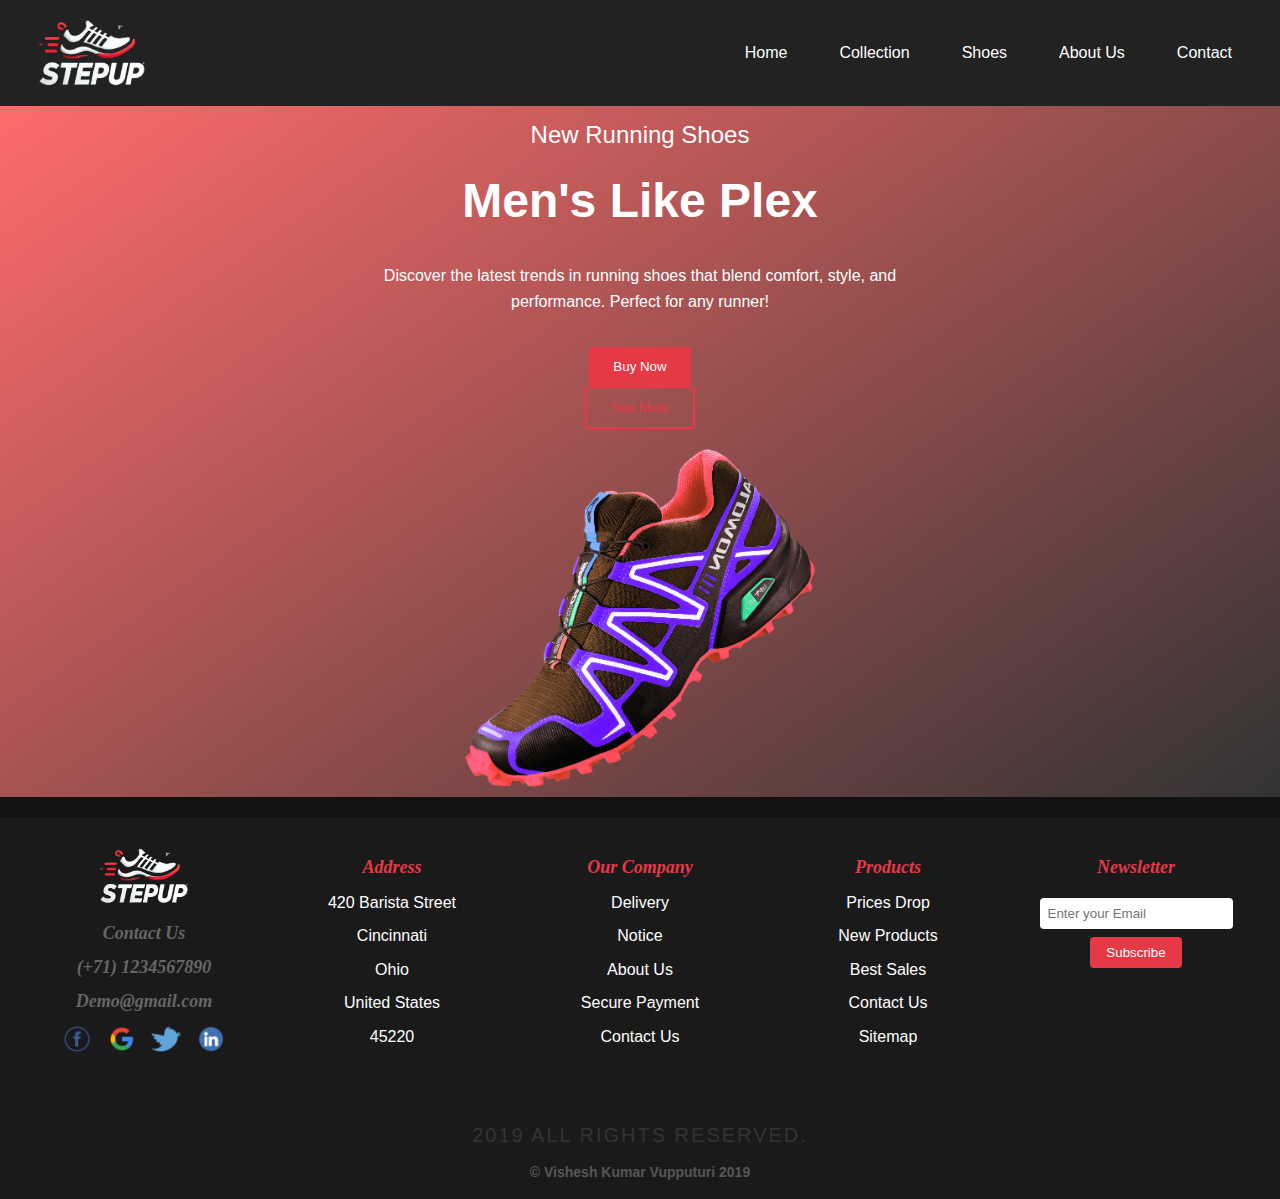
==== index.html @ d26ba216 "Initial commit" ====
<!DOCTYPE html>
<html lang="en">
<head>
    <meta charset="UTF-8">
    <meta http-equiv="X-UA-Compatible" content="IE=edge">
    <meta name="viewport" content="width=device-width, initial-scale=1.0">
    <title>Step Up | Dynamic E-commerce Design for Trendy Footwear</title>
    <link rel="stylesheet" href="css.css">
    <link href="https://fonts.googleapis.com/css2?family=Montserrat:wght@300;500;700&display=swap" rel="stylesheet">
</head>
<body>
    <div class="navbar">
        <img src="images/logo.png" alt="Logo" class="logo">
        <ul>
            <li><a href="index.html">Home</a></li>
            <li><a href="collection.html">Collection</a></li>
            <li><a href="shoes.html">Shoes</a></li>
            <li><a href="aboutus.html">About Us</a></li>
            <li><a href="contact.html">Contact</a></li>
        </ul>
    </div>
    <div class="header">
        <h2>New Running Shoes</h2>
        <h1>Men's Like Plex</h1>
        <p>Discover the latest trends in running shoes that blend comfort, style, and performance. Perfect for any runner!</p>
        <button type="button" class="bt1" onclick="window.location.href='shoes.html';">Buy Now</button>
        <button type="button" class="bt2" onclick="window.location.href='shoes.html';">See More</button>
        <img src="images/running-shoes.png" alt="Running Shoes" class="sidepic">
    </div>

    <!-- Your other content goes here -->

    <div class="footer">
        <div>
            <img class="footer-logo" src="images/logo.png" alt="Footer Logo">
            <h2 class="footer-heading"><p>Contact Us</p></h2>
            <h3 class="footer-heading">(+71) 1234567890</h3>
            <h3 class="footer-heading">Demo@gmail.com</h3>
            <div class="social-icons">
                <img src="images/fb-icon.png" alt="Facebook">
                <img src="images/google-icon.png" alt="Google">
                <img src="images/twitter-icon.png" alt="Twitter">
                <img src="images/in-icon.png" alt="LinkedIn">
            </div>
        </div>
        <div>
            <h4>Address</h4>
            <div class="footer-links">
                <ul>
                    <li>420 Barista Street</li>
                    <li>Cincinnati</li>
                    <li>Ohio</li>
                    <li>United States</li>
                    <li>45220</li>
                </ul>
            </div> 
        </div>
        <div>
            <h4>Our Company</h4>
            <div class="footer-links">
                <ul>
                    <li>Delivery</li>
                    <li>Notice</li>
                    <li>About Us</li>
                    <li>Secure Payment</li>
                    <li>Contact  Us</li>
                </ul>
            </div> 
        </div>
        <div>
            <h5>Products</h5>
            <div class="footer-links">
                <ul>
                    <li>Prices Drop</li>
                    <li>New Products</li>
                    <li>Best Sales</li>
                    <li>Contact Us</li>
                    <li>Sitemap</li>
                </ul>
            </div>   
        </div>
        <div>
            <h6>Newsletter</h6>
            <input type="email" name="email" placeholder="Enter your Email">
            <button class="sub">Subscribe</button>
        </div>
    </div>
    <div class="Copyrights">
        <h1 class="copyright-title">2019 All Rights Reserved.</h1>
        <h2 class="copyright">© Vishesh Kumar Vupputuri 2019</h2>
    </div>
    <script src="scripts.js"></script>
</body>
</html>
---- css.css ----
* {
    margin: 0;
    padding: 0;
    box-sizing: border-box;
}

body {
    margin: 0;
    font-family: 'Montserrat', sans-serif;
    background-color: #1A1A1A;
    color: #fff;
}
.navbar {
    display: flex;
    justify-content: space-between;
    align-items: center;
    padding: 1rem 2rem;
    background-color: #222;
    position: sticky;
    top: 0;
    z-index: 1000;
}
.navbar .logo {
    width: 120px;
}
.navbar ul {
    list-style: none;
    display: flex;
    gap: 20px;
}
.navbar ul li a {
    color: #fff;
    text-decoration: none;
    padding: 8px 16px;
    border-radius: 4px;
    transition: background-color 0.3s;
}
.navbar ul li a:hover {
    background-color: #e63946;
}
.header {
    display: flex;
    flex-direction: column;
    align-items: center;
    text-align: center;
    padding: 5rem 2rem;
    background: linear-gradient(145deg, #FF6B6B, #333);
}
.header h2 {
    color: #ffffff;
    margin: 0;
    font-weight: 300;
}
.header h1 {
    font-size: 3rem;
    margin: 0.5rem 0;
}
.header p {
    max-width: 600px;
    margin: 1rem 0 2rem;
}
.header .bt1, .header .bt2 {
    padding: 12px 24px;
    border: none;
    border-radius: 4px;
    margin: 0 10px;
    cursor: pointer;
    transition: background-color 0.3s;
}
.header .bt1 {
    background-color: #E63946;
    color: #fff;
}
.header .bt2 {
    background-color: transparent;
    color: #E63946;
    border: 2px solid #E63946;
}
.header .bt1:hover, .header .bt2:hover {
    background-color: #333;
    color: #fff;
}
.header .sidepic {
    width: 350px;
    margin-top: 20px;
}
.footer {
    background-color: #222;
    padding: 2rem 1rem;
    display: flex;
    justify-content: space-between;
    flex-wrap: wrap;
    text-align: center;
}

.footer div {
    margin: 0.5rem;
    flex: 1;
}
.footer-logo {
    width: 100px; /* Adjust the width as needed */
    height: auto; /* Maintains aspect ratio */
}

/* Style for the H2,H3 elements */
.footer-heading {
    font-family: 'Georgia', serif; /* Replace with your desired font family */
    font-size: 18px; /* Adjust the size as needed */
    color: #666; /* Change the color as desired */
    margin: 5px 0; /* Adds some margin for spacing */
    font-style: italic; /* Makes the font italic */
}

.footer h4, .footer h5, .footer h6 {
    font-family: 'Georgia', serif; /* Replace with your desired font family */
    font-size: 18px; /* Adjust the size as needed */
    font-style: italic; /* Makes the font italic */
    color: #E63946;
    margin: 0.5rem 0;
}
.footer-links ul {
    list-style-type: none; /* Removes bullet points */
    padding: 0; /* Removes default padding */
    margin: 0; /* Removes default margin */
}

.footer-links li {
    font-family: 'Arial', sans-serif; /* Replace with desired font */
    font-size: 16px; /* Adjust size as needed */
    margin-bottom: 8px; /* Adds space between list items */
    color: #fff; /* Change text color as desired */
    cursor: pointer; /* Adds pointer cursor on hover */
    transition: color 0.3s; /* Smooth transition for hover effect */
}

.footer-links li:hover {
    color: #007BFF; /* Change color on hover */
}

.footer input[type="email"] {
    padding: 8px;
    border: none;
    border-radius: 4px;
    margin: 0.5rem 0;
}

.footer button.sub {
    padding: 8px 16px;
    background-color: #E63946;
    color: #fff;
    border: none;
    border-radius: 4px;
    cursor: pointer;
    transition: background-color 0.3s;
}

.footer button.sub:hover {
    background-color: #333;
}

.footer .social-icons img {
    width: 30px;
    margin: 0 5px;
}

.Copyrights {
    text-align: center;
    padding: 1rem 0;
    background-color: #1A1A1A;
}

.copyright-title {
    font-family: 'Verdana', sans-serif;
    font-size: 20px;
    color: #333;
    text-align: center;
    font-weight: normal;
    margin: 0; /* Removes all default margin */
    padding: 5px 0; /* Adds a small amount of vertical padding */
    text-transform: uppercase;
    letter-spacing: 2px;
}

.copyright {
    font-family: 'Arial', sans-serif;
    font-size: 14px;
    color: #666;
    text-align: center;
    margin: 5px 0 0 0; /* Reduces the top margin to 5px and removes bottom margin */
    opacity: 0.8;
}

/* Collection */
/* Resetting default browser styles */
* {
    margin: 0;
    padding: 0;
    box-sizing: border-box;
}

/* Base Styles */
body {
    font-family: 'Arial', sans-serif;
    background-color: #121212;
    color: #fff;
    line-height: 1.6;
}

.header {
    background-color: #1a1a1a;
    padding: 10px;
}

.navbar {
    display: flex;
    justify-content: space-between;
    align-items: center;
}

.nav-menu {
    list-style: none;
    display: flex;
    gap: 20px;
}

.nav-menu a {
    color: #fff;
    text-decoration: none;
    font-weight: bold;
}

.collection-section {
    text-align: center;
    padding: 20px;
}

.collection-grid {
    display: grid;
    grid-template-columns: repeat(auto-fit, minmax(200px, 1fr));
    gap: 20px;
    padding: 20px;
}

.collection-item {
    background-color: #1a1a1a;
    padding: 20px;
    border-radius: 10px;
    transition: transform 0.3s;
}

.collection-item img {
    max-width: 100%;
    border-radius: 10px;
}

.collection-item h2 {
    margin-top: 10px;
}

.collection-item a {
    color: #e50914;
    text-decoration: none;
}

.collection-item:hover {
    transform: scale(1.05);
}

.footer {
    background-color: #1a1a1a;
    padding: 20px;
    text-align: center;
    margin-top: 20px;
}

.footer-content {
    display: flex;
    flex-wrap: wrap;
    justify-content: space-around;
    gap: 20px;
}

.footer-section h3 {
    color: #e50914;
    margin-bottom: 10px;
}

.footer-section ul {
    list-style: none;
    padding: 0;
}

.footer-section ul li a {
    color: #fff;
    text-decoration: none;
    display: block;
    margin-bottom: 5px;
}

.footer-section .newsletter input {
    padding: 10px;
    margin-right: 5px;
}

.footer-section .newsletter button {
    padding: 10px;
    background-color: #e50914;
    border: none;
    color: #fff;
    cursor: pointer;
    transition: background-color 0.3s;
}

.footer-section .newsletter button:hover {
    background-color: #d40813;
}

/*Shoes*/
/* Resetting default browser styles */
* {
    margin: 0;
    padding: 0;
    box-sizing: border-box;
}

/* Base Styles */
body {
    font-family: 'Arial', sans-serif;
    background-color: #121212;
    color: #fff;
    line-height: 1.6;
}

.header {
    background-color: #1a1a1a;
    padding: 10px;
}

.navbar {
    display: flex;
    justify-content: space-between;
    align-items: center;
}

.nav-menu {
    list-style: none;
    display: flex;
    gap: 20px;
}

.nav-menu a {
    color: #fff;
    text-decoration: none;
    font-weight: bold;
}

.shoes-section {
    text-align: center;
    padding: 20px;
}

.filter-section {
    display: flex;
    justify-content: center;
    gap: 10px;
    margin: 20px 0;
}

.filter-btn {
    padding: 10px 20px;
    border: none;
    background-color: #e50914;
    color: #fff;
    cursor: pointer;
    transition: background-color 0.3s;
}

.filter-btn:hover {
    background-color: #d40813;
}

.shoes-grid {
    display: grid;
    grid-template-columns: repeat(auto-fit, minmax(200px, 1fr));
    gap: 20px;
    padding: 20px;
}

.shoe-item {
    background-color: #1a1a1a;
    padding: 20px;
    border-radius: 10px;
    transition: transform 0.3s;
}

.shoe-item img {
    max-width: 100%;
    border-radius: 10px;
}

.shoe-item h2 {
    margin-top: 10px;
}

.shoe-item p {
    color: #e50914;
}

.shoe-item:hover {
    transform: scale(1.05);
}

.footer {
    background-color: #1a1a1a;
    padding: 20px;
    text-align: center;
    margin-top: 20px;
}

/*About Us*/
/* Resetting default browser styles */
* {
    margin: 0;
    padding: 0;
    box-sizing: border-box;
}

/* Base Styles */
body {
    font-family: 'Arial', sans-serif;
    background-color: #121212;
    color: #fff;
    line-height: 1.6;
}

.header {
    background-color: #1a1a1a;
    padding: 10px;
}

.navigation {
    display: flex;
    justify-content: space-between;
    align-items: center;
}

.navigation-menu {
    list-style: none;
    display: flex;
    gap: 20px;
}

.navigation-menu a {
    color: #fff;
    text-decoration: none;
    font-weight: bold;
}

.about-us {
    padding: 20px;
    text-align: center;
}

.container {
    max-width: 1200px;
    margin: 0 auto;
}

.about-company {
    margin-bottom: 30px;
}

.company-highlights {
    display: grid;
    grid-template-columns: repeat(auto-fit, minmax(200px, 1fr));
    gap: 20px;
    margin-top: 20px;
}

.highlight {
    background-color: #1a1a1a;
    padding: 20px;
    border-radius: 10px;
    transition: transform 0.3s;
    text-align: center;
}

.highlight img {
    max-width: 100%;
    border-radius: 10px;
    margin-bottom: 10px;
}

.highlight:hover {
    transform: scale(1.05);
}

.customer-testimonials {
    margin-top: 30px;
    padding: 20px;
    background-color: #1a1a1a;
    border-radius: 10px;
}

.testimonial {
    margin-bottom: 20px;
}

.testimonial p {
    font-style: italic;
}

.testimonial h4 {
    margin-top: 10px;
    color: #e50914;
}

.footer {
    background-color: #1a1a1a;
    padding: 20px;
    text-align: center;
    margin-top: 20px;
}

/*Contact Us*/
/* Container for both columns */
.contact-container {
    display: flex; /* Use Flexbox to create two equal parts */
    justify-content: space-between;
    align-items: flex-start; /* Aligns both columns to the top */
    padding: 20px;
}

/* Left column styles (Contact Form) */
.left-column {
    width: 50%; /* Take up half of the container */
    padding: 20px;
    box-sizing: border-box; /* Ensures padding does not affect width */
    position: relative; /* Allows positioning of the heading */
}

/* Styling the Contact Us heading */
.heading-title {
    font-family: 'Arial Black', sans-serif; /* Stylish font */
    font-size: 28px; /* Larger font size */
    color: #fff; /* Dark color for contrast */
    text-align: center; /* Center the heading */
    margin-bottom: 20px; /* Space below heading */
    margin-top: 0; /* Remove top margin for consistent alignment */
}

/* Left column form styles */
.left-column form {
    display: flex;
    flex-direction: column; /* Stack the form elements vertically */
    margin-top: 30px; /* Adds extra space between the heading and form */
}

.left-column input,
.left-column textarea {
    margin-bottom: 15px; /* Adds space between input fields */
    padding: 10px;
    font-size: 16px;
    border: 1px solid #ccc;
    border-radius: 4px;
}

.left-column button {
    padding: 10px;
    font-size: 16px;
    background-color: red;
    color: white;
    border: none;
    cursor: pointer;
    border-radius: 4px;
}

.left-column button:hover {
    background-color: darkred; /* Hover effect for the button */
}

/* Right column styles (Location) */
.right-column {
    width: 50%; /* Take up half of the container */
    padding: 20px;
    box-sizing: border-box; /* Ensures padding does not affect width */
    text-align: center; /* Center the content */
}

/* Styling for the location title */
.location-title {
    font-family: 'Arial Black', sans-serif; /* Same font for consistency */
    font-size: 28px; /* Same font size */
    color: #fff; /* Dark color for contrast */
    margin-bottom: 15px; /* Space below heading */
    margin-top: 0; /* Remove top margin for consistent alignment */
}

/* Map image styling */
.right-column .map-image {
    width: 100%; /* Full width of the column */
    height: auto; /* Maintain aspect ratio */
    max-width: 100%; /* Prevents image from exceeding the container width */
    border-radius: 8px;
    cursor: pointer;
}



@media (max-width: 768px) {
    .header h1 {
        font-size: 2.5rem;
    }

    .navbar ul {
        flex-direction: column;
        gap: 10px;
    }

    .footer {
        flex-direction: column;
        align-items: center;
    }
}
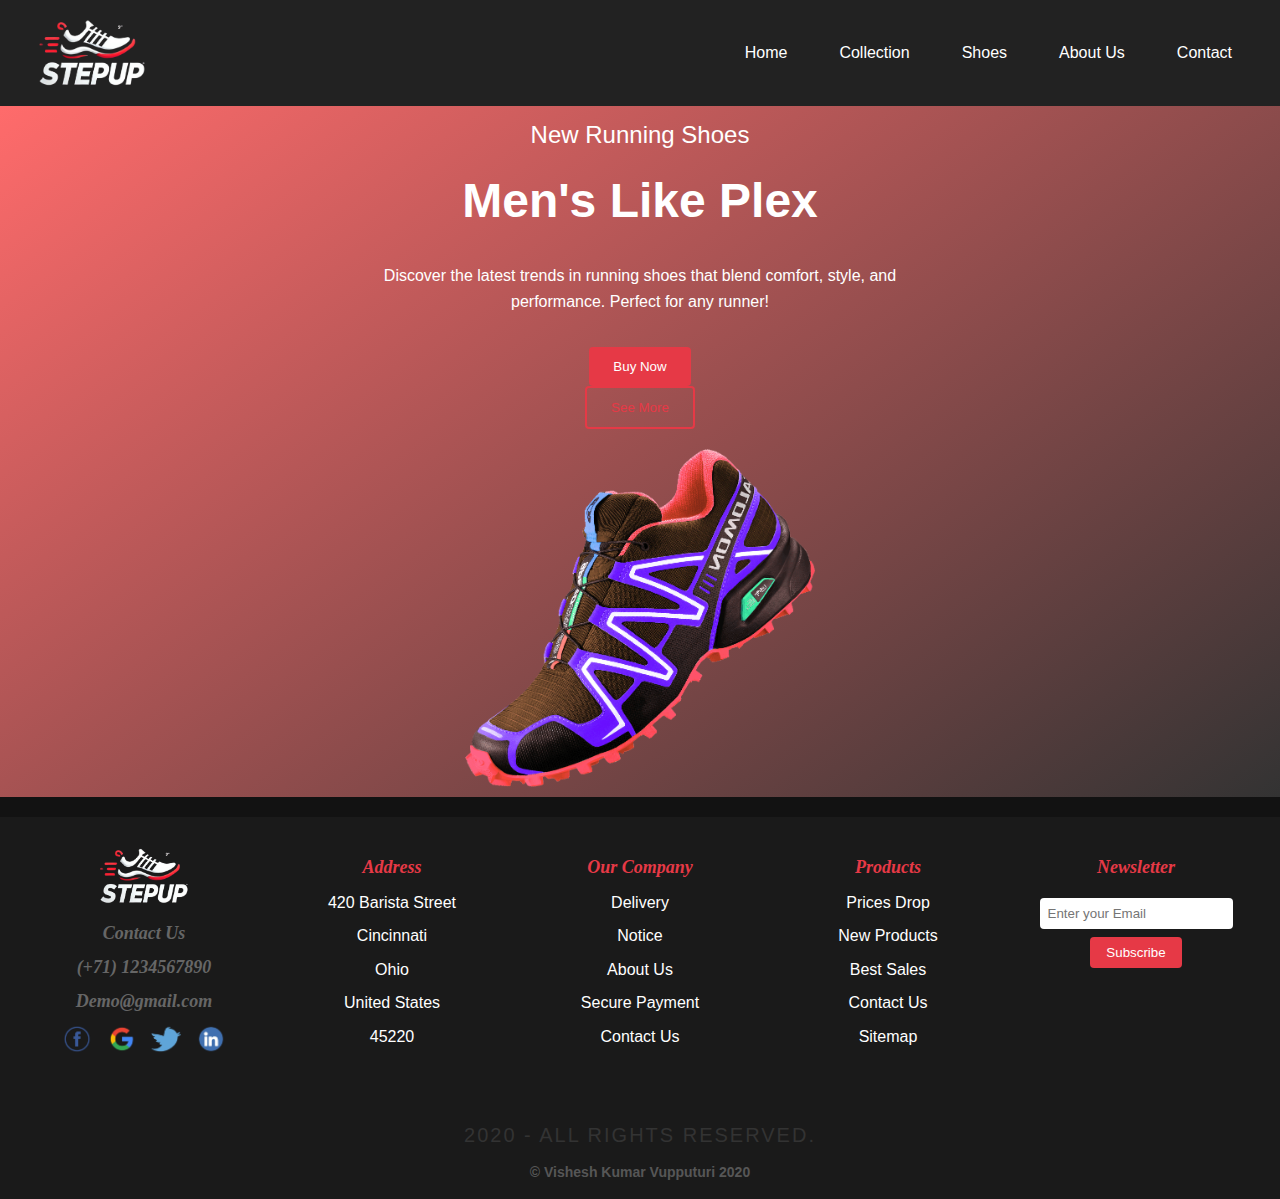
==== commit 13d686b8: "Update pages" ====
--- a/index.html
+++ b/index.html
@@ -86,8 +86,8 @@
         </div>
     </div>
     <div class="Copyrights">
-        <h1 class="copyright-title">2019 All Rights Reserved.</h1>
-        <h2 class="copyright">© Vishesh Kumar Vupputuri 2019</h2>
+        <h1 class="copyright-title">2020 - All Rights Reserved.</h1>
+        <h2 class="copyright">© Vishesh Kumar Vupputuri 2020</h2>
     </div>
     <script src="scripts.js"></script>
 </body>
